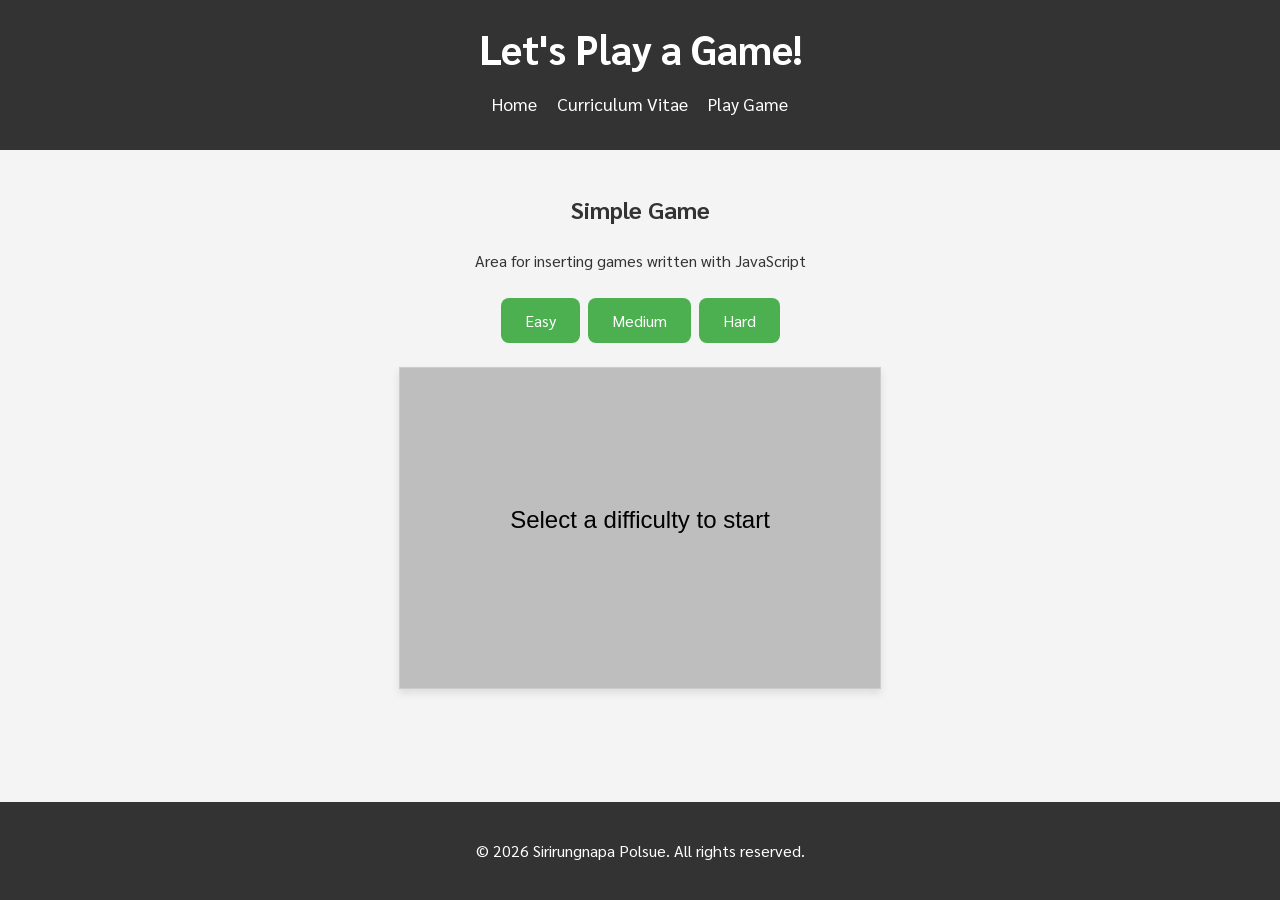
==== game.html @ 4aa534f1 "- เพิ่มโหมดง่าย กลาง ยาก ให้เกม แยกตามความเร็วของงู - เพิ่ม hover effect ให้ปุ่มต่างๆ" ====
<!DOCTYPE html>
<html lang="th">
<head>
    <meta charset="UTF-8">
    <meta name="viewport" content="width=device-width, initial-scale=1.0">
    <title>Game</title>
    <link rel="stylesheet" href="css/style.css">
</head>
<body>
    <header>
        <h1>Let's Play a Game!</h1>
        <nav>
            <ul>
                <li><a href="index.html">Home</a></li>
                <li><a href="personnal_info.html">Curriculum Vitae</a></li>
                <li><a href="game.html">Play Game</a></li>
            </ul>
        </nav>
    </header>

    <main>
        <section>
            <h2>Simple Game</h2>
            <p>Area for inserting games written with JavaScript</p>
            <div id="game-controls">
                <button id="easyBtn">Easy</button>
                <button id="mediumBtn">Medium</button>
                <button id="hardBtn">Hard</button>
            </div>
            <canvas id="gameCanvas" width="480" height="320"></canvas>
            <button id="restartBtn" style="display: none;">Restart Game</button>
        </section>
    </main>

    <footer>
        <p>&copy; 2026 Sirirungnapa Polsue. All rights reserved.</p>
    </footer>
    <script src="js/game.js"></script>
</body>
</html>
---- css/style.css ----
/* General/Shared Styles */
@import url('https://fonts.googleapis.com/css2?family=Sarabun:wght@400;700&display=swap');

:root {
    --primary-color: #333;
    --secondary-color: #f4f4f4;
    --accent-color: #4CAF50;
    --light-text: #fff;
    --dark-text: #333;
}

body {
    font-family: 'Sarabun', sans-serif;
    line-height: 1.6;
    margin: 0;
    padding: 0;
    background: var(--secondary-color);
    color: var(--dark-text);
    display: flex;
    flex-direction: column;
    min-height: 100vh;
}

.container {
    width: 90%;
    max-width: 1200px;
    margin: auto;
    overflow: hidden;
    padding: 0 20px;
}

header {
    background: var(--primary-color);
    color: var(--light-text);
    padding: 1rem 0;
    text-align: center;
}

header h1 {
    margin: 0;
    font-size: 2.5rem;
}

nav ul {
    padding: 0;
    list-style: none;
    display: flex;
    justify-content: center;
    gap: 20px;
    margin-top: 10px;
}

nav a {
    color: var(--light-text);
    text-decoration: none;
    font-size: 1.1rem;
    transition: color 0.3s ease;
}

nav a:hover {
    color: var(--accent-color);
}

main {
    flex: 1; /* Make main content take up available space */
    padding: 20px 0;
    text-align: center;
}

footer {
    text-align: center;
    padding: 20px;
    background: var(--primary-color);
    color: var(--light-text);
    margin-top: auto; /* Push footer to the bottom */
}

/* Game Page Specific Styles */
#gameCanvas {
    background: #fff;
    border: 1px solid #ccc;
    box-shadow: 0 4px 8px rgba(0,0,0,0.1);
    max-width: 100%; /* Make canvas responsive */
    height: auto;
}

#game-controls, #restartBtn {
    margin: 20px 0;
}

button {
    background-color: var(--accent-color);
    color: white;
    border: none;
    padding: 12px 24px;
    text-align: center;
    text-decoration: none;
    display: inline-block;
    font-size: 16px;
    margin: 4px 2px;
    cursor: pointer;
    border-radius: 8px;
    transition: background-color 0.3s ease, transform 0.2s ease;
    font-family: 'Sarabun', sans-serif;
}

button:hover {
    background-color: #45a049;
    transform: translateY(-2px);
}

#restartBtn {
    background-color: #f44336; /* Red for restart */
}

#restartBtn:hover {
    background-color: #da190b;
}

/* Responsive Design */
@media (max-width: 768px) {
    header h1 {
        font-size: 2rem;
    }

    nav ul {
        flex-direction: column;
        gap: 10px;
    }
}

/* Game Page Specific Styles */
#gameCanvas {
    display: block;
    margin: 20px auto;
    background: #bebebe;
}
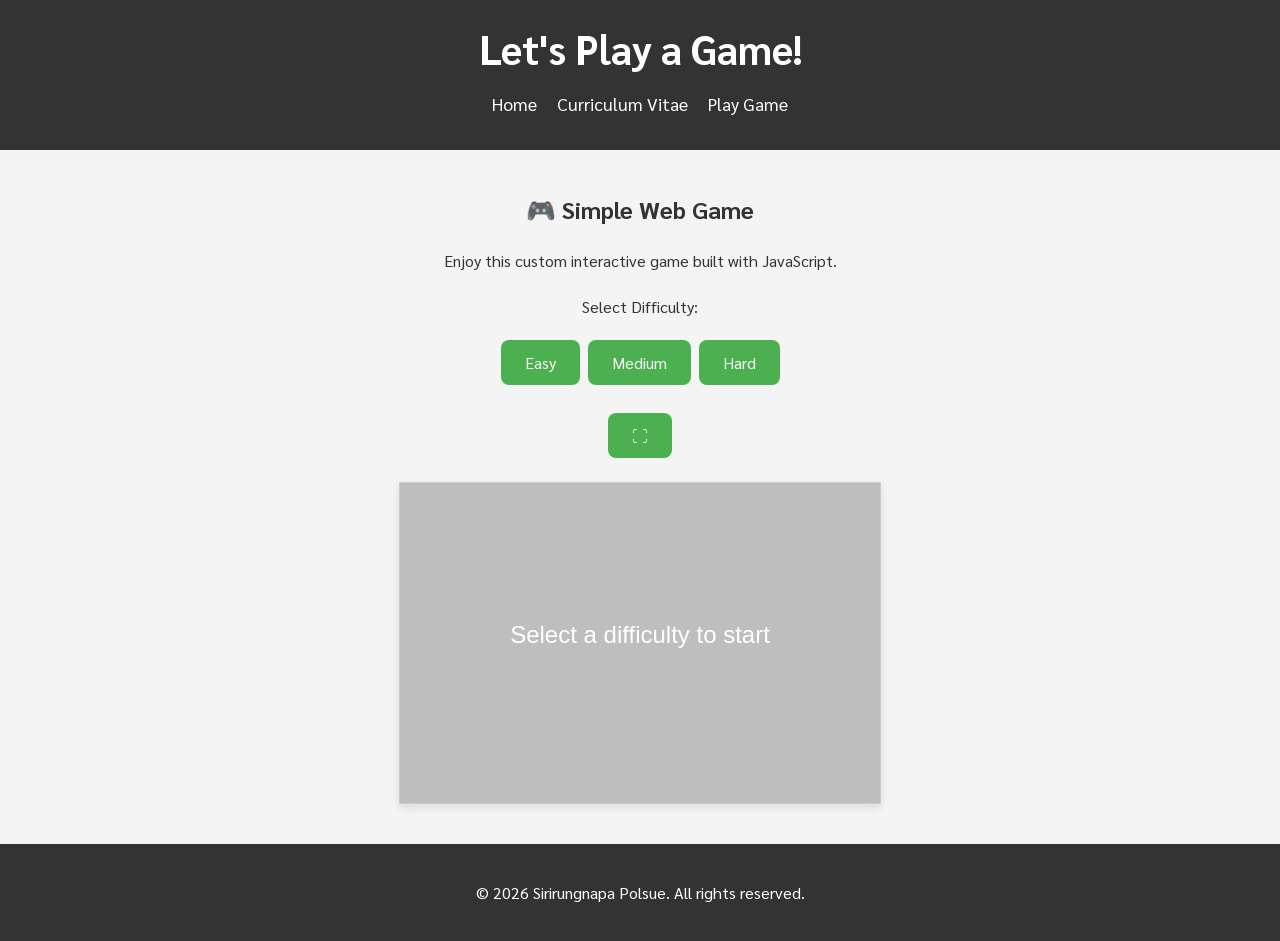
==== commit 9b3abc57: "- ออกแบบหน้าต่าว pop up สำหรับการเล่นเกม ให้สามารถขยาย canvas ได้ - ปรับ UI เมื่อเกมจบเพื่อให้สังเกต" ====
--- a/game.html
+++ b/game.html
@@ -18,17 +18,43 @@
         </nav>
     </header>
 
-    <main>
-        <section>
-            <h2>Simple Game</h2>
-            <p>Area for inserting games written with JavaScript</p>
-            <div id="game-controls">
-                <button id="easyBtn">Easy</button>
-                <button id="mediumBtn">Medium</button>
-                <button id="hardBtn">Hard</button>
+    <main class="game-page-main">
+        <section class="game-container">
+            <div class="game-header">
+                <h2>🎮 Simple Web Game</h2>
+                <p>Enjoy this custom interactive game built with JavaScript.</p>
             </div>
-            <canvas id="gameCanvas" width="480" height="320"></canvas>
-            <button id="restartBtn" style="display: none;">Restart Game</button>
+            
+            <div class="game-dashboard">
+                <div id="game-controls" class="difficulty-controls">
+                    <p class="control-label">Select Difficulty:</p>
+                    <div class="button-group">
+                        <button id="easyBtn" class="game-btn easy">Easy</button>
+                        <button id="mediumBtn" class="game-btn medium active">Medium</button>
+                        <button id="hardBtn" class="game-btn hard">Hard</button>
+                    </div>
+                </div>
+            </div>
+
+            <div class="canvas-wrapper" id="canvasWrapper">
+                <button id="fullscreenBtn" class="fullscreen-btn" title="Fullscreen/Close">⛶</button>
+                <canvas id="gameCanvas" width="480" height="320"></canvas>
+                
+                <!-- Game Over Overlay -->
+                <div id="gameOverOverlay" class="game-over-overlay" style="display: none;">
+                    <h3>GAME OVER</h3>
+                    <p>Score: <span id="finalScore">0</span></p>
+                    <button id="overlayRestartBtn" class="game-btn restart">
+                        <span class="icon">🔄</span> Play Again
+                    </button>
+                </div>
+            </div>
+            
+            <div class="action-controls">
+                <button id="restartBtn" class="game-btn restart" style="display: none;">
+                    <span class="icon">🔄</span> Restart Game
+                </button>
+            </div>
         </section>
     </main>
 
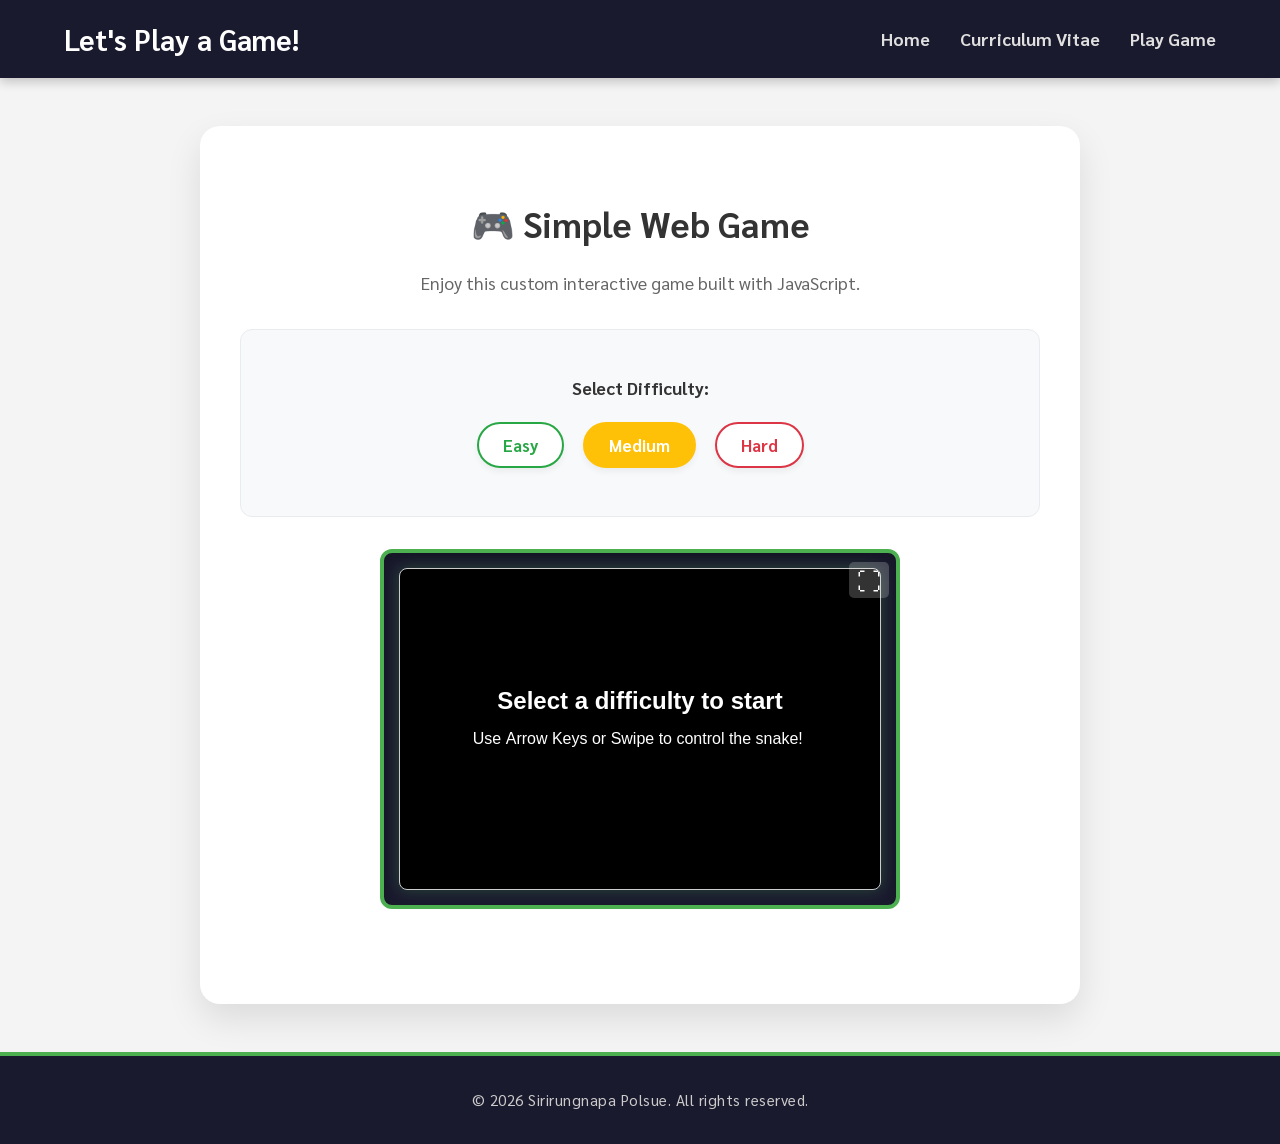
==== commit 89f6dcb8: "ปรับ canvas ของเกมในอุปกรณ์มือถือให้เป็ฯแนวตั้งเมื่อกดเต็มจอ" ====
--- a/game.html
+++ b/game.html
@@ -49,7 +49,7 @@
                     </button>
                 </div>
             </div>
-            
+
             <div class="action-controls">
                 <button id="restartBtn" class="game-btn restart" style="display: none;">
                     <span class="icon">🔄</span> Restart Game
--- a/css/style.css
+++ b/css/style.css
@@ -1,137 +1,765 @@
-/* General/Shared Styles */
-@import url('https://fonts.googleapis.com/css2?family=Sarabun:wght@400;700&display=swap');
-
-:root {
-    --primary-color: #333;
-    --secondary-color: #f4f4f4;
-    --accent-color: #4CAF50;
-    --light-text: #fff;
-    --dark-text: #333;
-}
-
-body {
-    font-family: 'Sarabun', sans-serif;
-    line-height: 1.6;
-    margin: 0;
-    padding: 0;
-    background: var(--secondary-color);
-    color: var(--dark-text);
-    display: flex;
-    flex-direction: column;
-    min-height: 100vh;
-}
-
-.container {
-    width: 90%;
-    max-width: 1200px;
-    margin: auto;
-    overflow: hidden;
-    padding: 0 20px;
-}
-
-header {
-    background: var(--primary-color);
-    color: var(--light-text);
-    padding: 1rem 0;
-    text-align: center;
-}
-
-header h1 {
-    margin: 0;
-    font-size: 2.5rem;
-}
-
-nav ul {
-    padding: 0;
-    list-style: none;
-    display: flex;
-    justify-content: center;
-    gap: 20px;
-    margin-top: 10px;
-}
-
-nav a {
-    color: var(--light-text);
-    text-decoration: none;
-    font-size: 1.1rem;
-    transition: color 0.3s ease;
-}
-
-nav a:hover {
-    color: var(--accent-color);
-}
-
-main {
-    flex: 1; /* Make main content take up available space */
-    padding: 20px 0;
-    text-align: center;
-}
-
-footer {
-    text-align: center;
-    padding: 20px;
-    background: var(--primary-color);
-    color: var(--light-text);
-    margin-top: auto; /* Push footer to the bottom */
-}
-
-/* Game Page Specific Styles */
-#gameCanvas {
-    background: #fff;
-    border: 1px solid #ccc;
-    box-shadow: 0 4px 8px rgba(0,0,0,0.1);
-    max-width: 100%; /* Make canvas responsive */
-    height: auto;
-}
-
-#game-controls, #restartBtn {
-    margin: 20px 0;
-}
-
-button {
-    background-color: var(--accent-color);
-    color: white;
-    border: none;
-    padding: 12px 24px;
-    text-align: center;
-    text-decoration: none;
-    display: inline-block;
-    font-size: 16px;
-    margin: 4px 2px;
-    cursor: pointer;
-    border-radius: 8px;
-    transition: background-color 0.3s ease, transform 0.2s ease;
-    font-family: 'Sarabun', sans-serif;
-}
-
-button:hover {
-    background-color: #45a049;
-    transform: translateY(-2px);
-}
-
-#restartBtn {
-    background-color: #f44336; /* Red for restart */
-}
-
-#restartBtn:hover {
-    background-color: #da190b;
-}
-
-/* Responsive Design */
-@media (max-width: 768px) {
-    header h1 {
-        font-size: 2rem;
-    }
-
-    nav ul {
-        flex-direction: column;
-        gap: 10px;
-    }
-}
-
-/* Game Page Specific Styles */
-#gameCanvas {
-    display: block;
-    margin: 20px auto;
-    background: #bebebe;
-}+/* General/Shared Styles */
+@import url('https://fonts.googleapis.com/css2?family=Sarabun:wght@400;700&display=swap');
+
+:root {
+    --primary-color: #333;
+    --secondary-color: #f4f4f4;
+    --accent-color: #4CAF50;
+    --light-text: #fff;
+    --dark-text: #333;
+}
+
+body {
+    font-family: 'Sarabun', sans-serif;
+    line-height: 1.6;
+    margin: 0;
+    padding: 0;
+    background: var(--secondary-color);
+    color: var(--dark-text);
+    display: flex;
+    flex-direction: column;
+    min-height: 100vh;
+}
+
+.container {
+    width: 90%;
+    max-width: 1200px;
+    margin: auto;
+    overflow: hidden;
+    padding: 0 20px;
+}
+
+header {
+    background: #1a1a2e; /* Dark cohesive background */
+    padding: 1rem 5%;
+    display: flex;
+    justify-content: space-between;
+    align-items: center;
+    position: sticky;
+    top: 0;
+    z-index: 1000; /* Keeps header on top */
+    box-shadow: 0 4px 10px rgba(0, 0, 0, 0.2);
+}
+
+header h1 {
+    margin: 0;
+    font-size: 1.8rem;
+    color: var(--light-text);
+    transition: transform 0.3s ease;
+}
+
+header h1:hover {
+    transform: scale(1.02);
+}
+
+nav ul {
+    padding: 0;
+    margin: 0;
+    list-style: none;
+    display: flex;
+    justify-content: center;
+    gap: 30px;
+}
+
+nav a {
+    color: #e0e0e0;
+    text-decoration: none;
+    font-size: 1.1rem;
+    font-weight: bold;
+    position: relative;
+    padding-bottom: 5px;
+    transition: color 0.3s ease;
+}
+
+nav a::after {
+    content: '';
+    position: absolute;
+    width: 0;
+    height: 3px;
+    bottom: 0;
+    left: 0;
+    background-color: var(--accent-color);
+    transition: width 0.3s ease;
+    border-radius: 5px;
+}
+
+nav a:hover {
+    color: #fff;
+}
+
+nav a:hover::after {
+    width: 100%;
+}
+
+main {
+    flex: 1; /* Make main content take up available space */
+    padding: 0;
+    text-align: center;
+}
+
+footer {
+    text-align: center;
+    padding: 2rem 20px;
+    background: #1a1a2e;
+    color: #ccc;
+    margin-top: auto; 
+    border-top: 4px solid var(--accent-color);
+    font-size: 0.95rem;
+    letter-spacing: 0.5px;
+}
+
+footer p {
+    margin: 0;
+}
+
+/* Game Page Specific Styles */
+#gameCanvas {
+    background: #fff;
+    border: 1px solid #ccc;
+    box-shadow: 0 4px 8px rgba(0,0,0,0.1);
+    max-width: 100%; /* Make canvas responsive */
+    height: auto;
+}
+
+#game-controls, #restartBtn {
+    margin: 20px 0;
+}
+
+button {
+    background-color: var(--accent-color);
+    color: white;
+    border: none;
+    padding: 12px 24px;
+    text-align: center;
+    text-decoration: none;
+    display: inline-block;
+    font-size: 16px;
+    margin: 4px 2px;
+    cursor: pointer;
+    border-radius: 8px;
+    transition: background-color 0.3s ease, transform 0.2s ease;
+    font-family: 'Sarabun', sans-serif;
+}
+
+button:hover {
+    background-color: #45a049;
+    transform: translateY(-2px);
+}
+
+#restartBtn {
+    background-color: #f44336; /* Red for restart */
+}
+
+#restartBtn:hover {
+    background-color: #da190b;
+}
+
+/* Responsive Design */
+@media (max-width: 768px) {
+    header {
+        flex-direction: column;
+        gap: 15px;
+        padding: 1.5rem 20px;
+    }
+
+    header h1 {
+        font-size: 1.6rem;
+    }
+
+    nav ul {
+        flex-direction: row;
+        flex-wrap: wrap;
+        gap: 15px;
+    }
+}
+
+/* Game Page Specific Styles */
+#gameCanvas {
+    display: block;
+    margin: 20px auto;
+    background: #bebebe;
+}
+
+/* CV / Resume Page Specific Styles */
+.cv-container {
+    max-width: 1000px;
+    margin: 2rem auto;
+    background: #fff;
+    border-radius: 12px;
+    box-shadow: 0 10px 30px rgba(0,0,0,0.1);
+    overflow: hidden;
+    display: flex;
+    flex-wrap: wrap;
+    animation: fadeIn 1s ease-in-out;
+}
+
+.cv-container * {
+    box-sizing: border-box;
+}
+
+@keyframes fadeIn {
+    from { opacity: 0; transform: translateY(20px); }
+    to { opacity: 1; transform: translateY(0); }
+}
+
+.cv-sidebar {
+    background: var(--primary-color);
+    color: var(--light-text);
+    width: 100%;
+    padding: 3rem 2rem;
+    text-align: center;
+}
+
+@media(min-width: 768px) {
+    .cv-sidebar {
+        width: 30%;
+        text-align: left;
+    }
+}
+
+.profile-img {
+    width: 150px;
+    height: 150px;
+    border-radius: 50%;
+    border: 4px solid var(--accent-color);
+    margin: 0 auto 1.5rem auto;
+    display: block;
+    object-fit: cover;
+    transition: transform 0.3s ease;
+}
+
+.profile-img:hover {
+    transform: scale(1.05);
+}
+
+.cv-sidebar h2 {
+    font-size: 1.8rem;
+    margin-bottom: 0.5rem;
+    color: var(--accent-color);
+}
+
+.contact-info {
+    list-style: none;
+    padding: 0;
+    margin-top: 2rem;
+}
+
+.contact-info li {
+    margin-bottom: 1rem;
+    display: flex;
+    align-items: center;
+    gap: 10px;
+}
+
+.cv-main {
+    width: 100%;
+    padding: 3rem 2rem;
+}
+
+@media(min-width: 768px) {
+    .cv-main {
+        width: 70%;
+    }
+}
+
+.section-title {
+    color: var(--primary-color);
+    border-bottom: 2px solid var(--accent-color);
+    padding-bottom: 0.5rem;
+    margin-bottom: 1.5rem;
+    font-size: 1.5rem;
+    text-transform: uppercase;
+}
+
+.card {
+    background: var(--secondary-color);
+    padding: 1.5rem;
+    border-radius: 8px;
+    margin-bottom: 1.5rem;
+    transition: transform 0.3s ease, box-shadow 0.3s ease;
+    text-align: left;
+    border-left: 4px solid transparent;
+}
+
+.card:hover {
+    transform: translateY(-5px);
+    box-shadow: 0 5px 15px rgba(0,0,0,0.1);
+    border-left: 4px solid var(--accent-color);
+}
+
+.card h3 {
+    margin-top: 0;
+    color: var(--primary-color);
+}
+
+.card .date {
+    color: var(--accent-color);
+    font-size: 0.9rem;
+    font-weight: bold;
+    margin-bottom: 0.5rem;
+}
+
+.skills-container {
+    display: grid;
+    grid-template-columns: 1fr;
+    gap: 1rem;
+}
+
+@media(min-width: 768px) {
+    .skills-container {
+        grid-template-columns: 1fr 1fr;
+    }
+}
+
+.skill {
+    margin-bottom: 1rem;
+    text-align: left;
+}
+
+.skill-name {
+    font-weight: bold;
+    display: block;
+    margin-bottom: 0.5rem;
+}
+
+.skill-bar {
+    background: #e0e0e0;
+    height: 10px;
+    border-radius: 5px;
+    overflow: hidden;
+    position: relative;
+}
+
+.skill-progress {
+    background: var(--accent-color);
+    height: 100%;
+    width: var(--width); /* เริ่มต้นแสดงผลเต็มสำหรับหน้าจอมือถือ */
+    border-radius: 5px;
+    transition: width 1.5s cubic-bezier(0.1, 0.5, 0.1, 1);
+}
+
+/* ตั้งค่าให้แสดง Hover Effect เฉพาะบนหน้าจอ Desktop (มากกว่า 768px ขึ้นไป) */
+@media(min-width: 768px) {
+    .skill-progress {
+        width: 0;
+    }
+
+    /* Trigger animation on hover over skills container */
+    .skills-container:hover .skill-progress[data-width] {
+        width: var(--width);
+    }
+}
+
+
+/* Home Page Specific Styles */
+.hero-section {
+    background: linear-gradient(135deg, var(--primary-color) 0%, #1a1a2e 100%);
+    color: var(--light-text);
+    padding: 6rem 20px;
+    position: relative;
+    overflow: hidden;
+}
+
+.hero-content {
+    max-width: 800px;
+    margin: 0 auto;
+    position: relative;
+    z-index: 1;
+    animation: slideUp 1s ease-out forwards;
+}
+
+@keyframes slideUp {
+    from { opacity: 0; transform: translateY(40px); }
+    to { opacity: 1; transform: translateY(0); }
+}
+
+.hero-title {
+    font-size: 3rem;
+    margin-bottom: 1rem;
+    color: var(--light-text);
+    text-shadow: 2px 2px 4px rgba(0,0,0,0.3);
+}
+
+.hero-subtitle {
+    font-size: 1.2rem;
+    margin-bottom: 2.5rem;
+    color: #e0e0e0;
+    line-height: 1.8;
+}
+
+.hero-buttons {
+    display: flex;
+    justify-content: center;
+    gap: 20px;
+    flex-wrap: wrap;
+}
+
+.btn {
+    text-decoration: none;
+    padding: 12px 28px;
+    font-size: 1.1rem;
+    font-weight: bold;
+    border-radius: 30px;
+    transition: all 0.3s ease;
+    display: inline-block;
+    box-shadow: 0 4px 6px rgba(0,0,0,0.2);
+}
+
+.btn-primary {
+    background-color: var(--accent-color);
+    color: #fff;
+    border: 2px solid var(--accent-color);
+}
+
+.btn-primary:hover {
+    background-color: transparent;
+    color: var(--accent-color);
+    transform: translateY(-3px);
+    box-shadow: 0 6px 12px rgba(0,0,0,0.3);
+}
+
+.btn-secondary {
+    background-color: transparent;
+    color: #fff;
+    border: 2px solid #fff;
+}
+
+.btn-secondary:hover {
+    background-color: #fff;
+    color: var(--primary-color);
+    transform: translateY(-3px);
+    box-shadow: 0 6px 12px rgba(0,0,0,0.3);
+}
+
+/* Highlights Section */
+.highlights-section {
+    padding: 5rem 20px;
+    background: var(--secondary-color);
+}
+
+.highlights-grid {
+    display: grid;
+    grid-template-columns: repeat(auto-fit, minmax(280px, 1fr));
+    gap: 30px;
+    max-width: 1100px;
+    margin: 0 auto;
+}
+
+.highlight-card {
+    background: #fff;
+    padding: 2.5rem 2rem;
+    border-radius: 15px;
+    box-shadow: 0 10px 20px rgba(0,0,0,0.05);
+    transition: transform 0.4s ease, box-shadow 0.4s ease;
+    text-align: center;
+    border-bottom: 4px solid transparent;
+}
+
+.highlight-card:hover {
+    transform: translateY(-10px);
+    box-shadow: 0 15px 30px rgba(0,0,0,0.1);
+    border-bottom: 4px solid var(--accent-color);
+}
+
+.card-icon {
+    font-size: 3.5rem;
+    margin-bottom: 1.5rem;
+    display: inline-block;
+    transition: transform 0.4s ease;
+}
+
+.highlight-card:hover .card-icon {
+    transform: scale(1.2) rotate(5deg);
+}
+
+.highlight-card h3 {
+    color: var(--primary-color);
+    font-size: 1.4rem;
+    margin-bottom: 1rem;
+}
+
+.highlight-card p {
+    color: #666;
+    line-height: 1.6;
+}
+
+@media (max-width: 768px) {
+    .hero-title { font-size: 2.2rem; }
+    .hero-subtitle { font-size: 1rem; }
+    .hero-section { padding: 4rem 20px; }
+}
+
+
+/* Game Page Specific Styles (Modern UI) */
+.game-page-main {
+    background: var(--secondary-color);
+    padding: 3rem 20px;
+    display: flex;
+    justify-content: center;
+    align-items: flex-start;
+}
+
+.game-container {
+    background: #ffffff;
+    border-radius: 20px;
+    box-shadow: 0 15px 35px rgba(0, 0, 0, 0.1);
+    max-width: 800px;
+    width: 100%;
+    padding: 2.5rem;
+    text-align: center;
+    animation: fadeIn 0.8s ease-out;
+}
+
+.game-header {
+    margin-bottom: 2rem;
+}
+
+.game-header h2 {
+    color: var(--primary-color);
+    font-size: 2.2rem;
+    margin-bottom: 0.5rem;
+}
+
+.game-header p {
+    color: #666;
+    font-size: 1.1rem;
+}
+
+.game-dashboard {
+    background: #f8f9fa;
+    border-radius: 12px;
+    padding: 1.5rem;
+    margin-bottom: 2rem;
+    border: 1px solid #e9ecef;
+}
+
+.control-label {
+    font-weight: bold;
+    color: var(--primary-color);
+    margin-bottom: 1rem;
+    font-size: 1.1rem;
+}
+
+.button-group {
+    display: flex;
+    justify-content: center;
+    gap: 15px;
+    flex-wrap: wrap;
+}
+
+.game-btn {
+    padding: 10px 24px;
+    font-size: 1.05rem;
+    font-weight: bold;
+    border-radius: 30px;
+    border: 2px solid transparent;
+    cursor: pointer;
+    transition: all 0.3s ease;
+    background: #fff;
+    color: var(--primary-color);
+    box-shadow: 0 4px 6px rgba(0,0,0,0.05);
+}
+
+.game-btn:hover {
+    transform: translateY(-2px);
+    box-shadow: 0 6px 12px rgba(0,0,0,0.1);
+}
+
+/* Difficulty specific styles */
+.game-btn.easy { border-color: #28a745; color: #28a745; }
+.game-btn.easy:hover, .game-btn.easy.active { background: #28a745; color: white; }
+
+.game-btn.medium { border-color: #ffc107; color: #ffc107; }
+.game-btn.medium:hover, .game-btn.medium.active { background: #ffc107; color: white; }
+
+.game-btn.hard { border-color: #dc3545; color: #dc3545; }
+.game-btn.hard:hover, .game-btn.hard.active { background: #dc3545; color: white; }
+
+.canvas-wrapper {
+    background: #1a1a2e; /* Dark background to make game pop */
+    padding: 15px;
+    border-radius: 12px;
+    box-shadow: inset 0 4px 10px rgba(0,0,0,0.2);
+    display: inline-block;
+    margin-bottom: 2rem;
+    border: 4px solid var(--accent-color);
+}
+
+#gameCanvas {
+    display: block;
+    background: #000; /* Assuming standard arcade game black bg */
+    border-radius: 8px;
+    margin: 0 auto;
+    box-shadow: 0 0 15px rgba(76, 175, 80, 0.3);
+}
+
+.action-controls {
+    margin-top: 1rem;
+}
+
+.game-btn.restart {
+    background: linear-gradient(135deg, #f44336 0%, #d32f2f 100%);
+    color: white;
+    border: none;
+    padding: 12px 30px;
+    font-size: 1.2rem;
+    letter-spacing: 1px;
+    display: inline-flex;
+    align-items: center;
+    gap: 10px;
+}
+
+.game-btn.restart:hover {
+    background: linear-gradient(135deg, #d32f2f 0%, #b71c1c 100%);
+    box-shadow: 0 8px 15px rgba(244, 67, 54, 0.4);
+}
+
+.game-btn.restart .icon {
+    font-size: 1.2rem;
+    transition: transform 0.5s ease;
+}
+
+.game-btn.restart:hover .icon {
+    transform: rotate(180deg);
+}
+
+@media (max-width: 600px) {
+    .game-container {
+        padding: 1.5rem;
+    }
+    
+    #gameCanvas {
+        width: 100%;
+        height: auto;
+    }
+}
+
+
+/* Fullscreen Game UI */
+.canvas-wrapper {
+    position: relative;
+    transition: all 0.3s ease;
+}
+
+.fullscreen-btn {
+    position: absolute;
+    top: 5px;
+    right: 5px;
+    background: rgba(255, 255, 255, 0.2);
+    border: none;
+    color: white;
+    font-size: 1.5rem;
+    padding: 2px 8px;
+    border-radius: 5px;
+    cursor: pointer;
+    z-index: 10;
+    transition: background 0.3s;
+}
+
+.fullscreen-btn:hover {
+    background: rgba(255, 255, 255, 0.5);
+}
+
+body.game-fullscreen-active {
+    overflow: hidden; /* Prevent background scrolling */
+}
+
+/* The overlay background */
+.canvas-wrapper.fullscreen-mode {
+    position: fixed;
+    top: 0;
+    left: 0;
+    width: 100vw;
+    height: 100vh;
+    background: rgba(0, 0, 0, 0.85); /* Dark opaque background */
+    z-index: 10000;
+    display: flex;
+    justify-content: center;
+    align-items: center;
+    border-radius: 0;
+    border: none;
+    padding: 0;
+    margin: 0;
+}
+
+.canvas-wrapper.fullscreen-mode #gameCanvas {
+    width: min(92vw, 900px);
+    height: auto;
+    max-height: 84vh;
+    box-shadow: 0 0 30px rgba(76, 175, 80, 0.8); /* Glowing effect */
+}
+
+.canvas-wrapper.fullscreen-mode .fullscreen-btn {
+    top: 20px;
+    right: 30px;
+    font-size: 2rem;
+    background: rgba(255, 255, 255, 0.1);
+}
+
+@media (max-width: 768px) {
+    .canvas-wrapper.fullscreen-mode #gameCanvas {
+        width: min(88vw, 420px);
+        max-height: 78vh;
+    }
+}
+
+
+/* Game Over Overlay */
+.game-over-overlay {
+    position: absolute;
+    top: 0;
+    left: 0;
+    width: 100%;
+    height: 100%;
+    background: rgba(0, 0, 0, 0.85);
+    display: flex;
+    flex-direction: column;
+    justify-content: center;
+    align-items: center;
+    border-radius: 8px;
+    z-index: 20;
+    color: white;
+    text-align: center;
+    animation: fadeIn 0.5s ease-out;
+}
+
+.game-over-overlay h3 {
+    font-size: 3rem;
+    color: #ff4757;
+    margin-bottom: 10px;
+    text-shadow: 0 0 15px rgba(255, 71, 87, 0.6);
+    text-transform: uppercase;
+}
+
+.game-over-overlay p {
+    font-size: 1.5rem;
+    margin-bottom: 25px;
+}
+
+.game-over-overlay span {
+    color: #4CAF50;
+    font-weight: bold;
+    font-size: 2rem;
+}
+
+
+.contact-details {
+    display: flex;
+    flex-direction: column;
+    text-align: left;
+    line-height: 1.3;
+}
+.contact-label {
+    font-size: 0.8rem;
+    color: var(--accent-color);
+    font-weight: bold;
+}
+.contact-details a {
+    color: var(--light-text);
+    text-decoration: none;
+    transition: color 0.3s;
+}
+.contact-details a:hover {
+    color: var(--accent-color);
+}
+
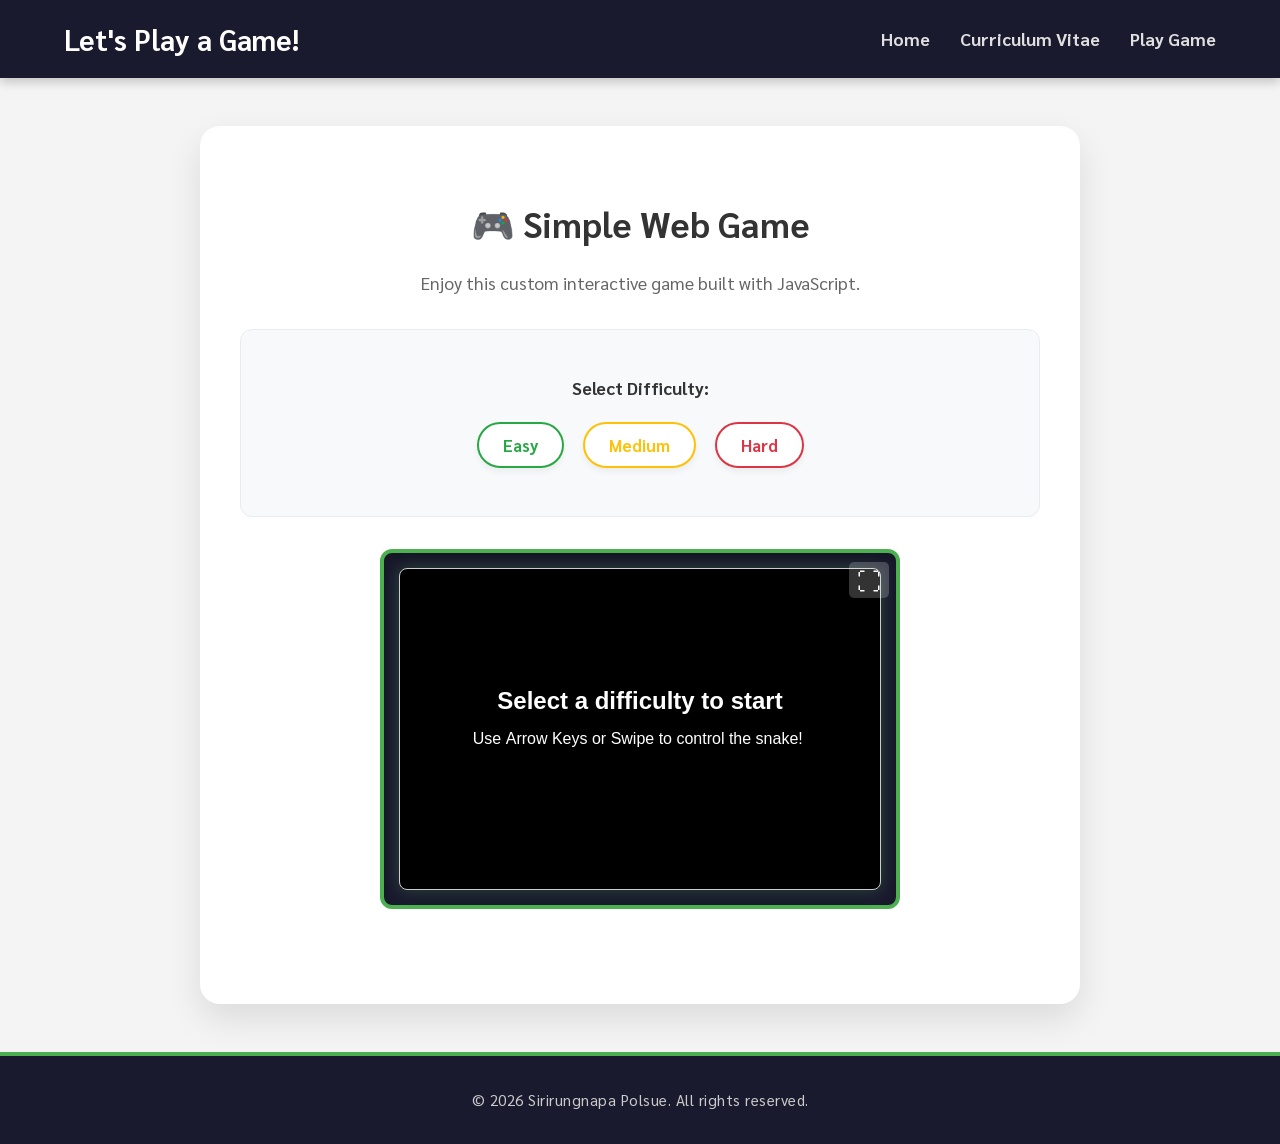
==== commit 9b9185ed: "แก้ไขปัญหา FCP - เพิ่ม preconnect ให้ Google Fonts ใน HTML - Preload fonts ก่อนเพื่อให้ render เร็ว " ====
--- a/game.html
+++ b/game.html
@@ -4,6 +4,11 @@
     <meta charset="UTF-8">
     <meta name="viewport" content="width=device-width, initial-scale=1.0">
     <title>Game</title>
+    
+    <!-- Preconnect to Google Fonts for faster loading -->
+    <link rel="preconnect" href="https://fonts.googleapis.com">
+    <link rel="preconnect" href="https://fonts.gstatic.com" crossorigin>
+    
     <link rel="stylesheet" href="css/style.css">
 </head>
 <body>
@@ -30,7 +35,7 @@
                     <p class="control-label">Select Difficulty:</p>
                     <div class="button-group">
                         <button id="easyBtn" class="game-btn easy">Easy</button>
-                        <button id="mediumBtn" class="game-btn medium active">Medium</button>
+                        <button id="mediumBtn" class="game-btn medium">Medium</button>
                         <button id="hardBtn" class="game-btn hard">Hard</button>
                     </div>
                 </div>
--- a/css/style.css
+++ b/css/style.css
@@ -1,5 +1,5 @@
 /* General/Shared Styles */
-@import url('https://fonts.googleapis.com/css2?family=Sarabun:wght@400;700&display=swap');
+@import url('https://fonts.googleapis.com/css2?family=Sarabun:wght@400;700&display=swap&subset=thai');
 
 :root {
     --primary-color: #333;
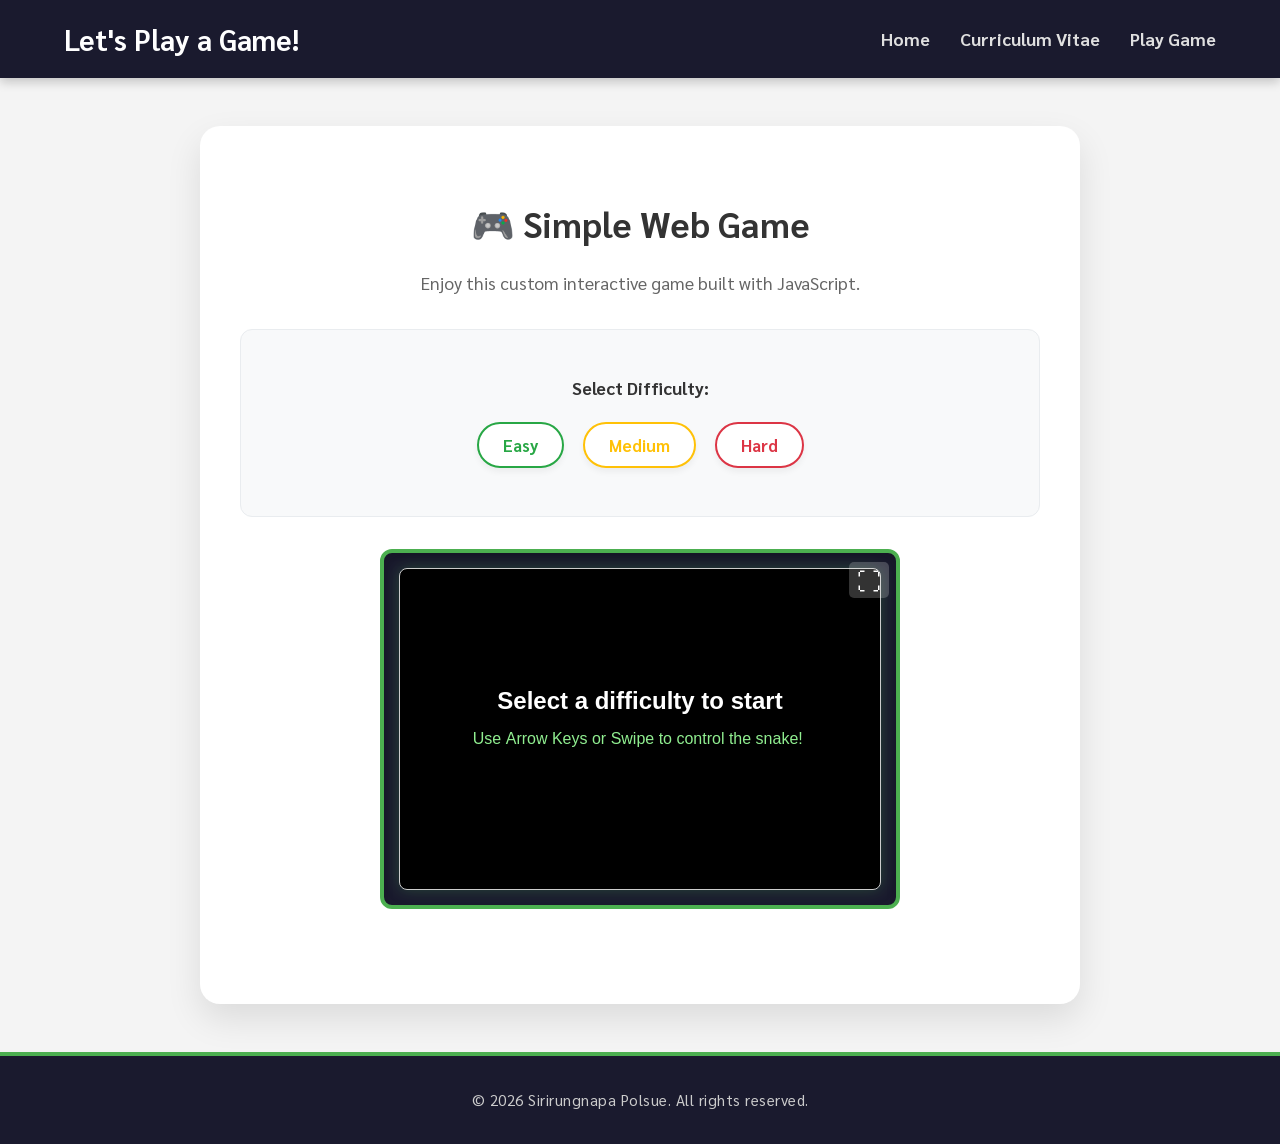
==== commit 7f664a97: "ปรับปรุง progressive enhancement ของเกมและ best practices ของหน้าเว็บ โดยไม่เปลี่ยน UI" ====
--- a/game.html
+++ b/game.html
@@ -41,12 +41,16 @@
                 </div>
             </div>
 
+            <noscript>
+                <p class="noscript-note">This game requires JavaScript. Please enable JavaScript to play.</p>
+            </noscript>
+
             <div class="canvas-wrapper" id="canvasWrapper">
                 <button id="fullscreenBtn" class="fullscreen-btn" title="Fullscreen/Close">⛶</button>
                 <canvas id="gameCanvas" width="480" height="320"></canvas>
                 
                 <!-- Game Over Overlay -->
-                <div id="gameOverOverlay" class="game-over-overlay" style="display: none;">
+                <div id="gameOverOverlay" class="game-over-overlay is-hidden">
                     <h3>GAME OVER</h3>
                     <p>Score: <span id="finalScore">0</span></p>
                     <button id="overlayRestartBtn" class="game-btn restart">
@@ -56,7 +60,7 @@
             </div>
 
             <div class="action-controls">
-                <button id="restartBtn" class="game-btn restart" style="display: none;">
+                <button id="restartBtn" class="game-btn restart is-hidden">
                     <span class="icon">🔄</span> Restart Game
                 </button>
             </div>
--- a/css/style.css
+++ b/css/style.css
@@ -1,5 +1,5 @@
 /* General/Shared Styles */
-@import url('https://fonts.googleapis.com/css2?family=Sarabun:wght@400;700&display=swap&subset=thai');
+@import url('https://fonts.googleapis.com/css2?family=Sarabun:wght@400;700&display=fallback');
 
 :root {
     --primary-color: #333;
@@ -110,6 +110,20 @@
 
 footer p {
     margin: 0;
+}
+
+.is-hidden {
+    display: none !important;
+}
+
+.noscript-note {
+    background: #fff3cd;
+    color: #856404;
+    border: 1px solid #ffeeba;
+    border-radius: 10px;
+    padding: 12px 16px;
+    margin: 0 0 1.5rem;
+    text-align: center;
 }
 
 /* Game Page Specific Styles */
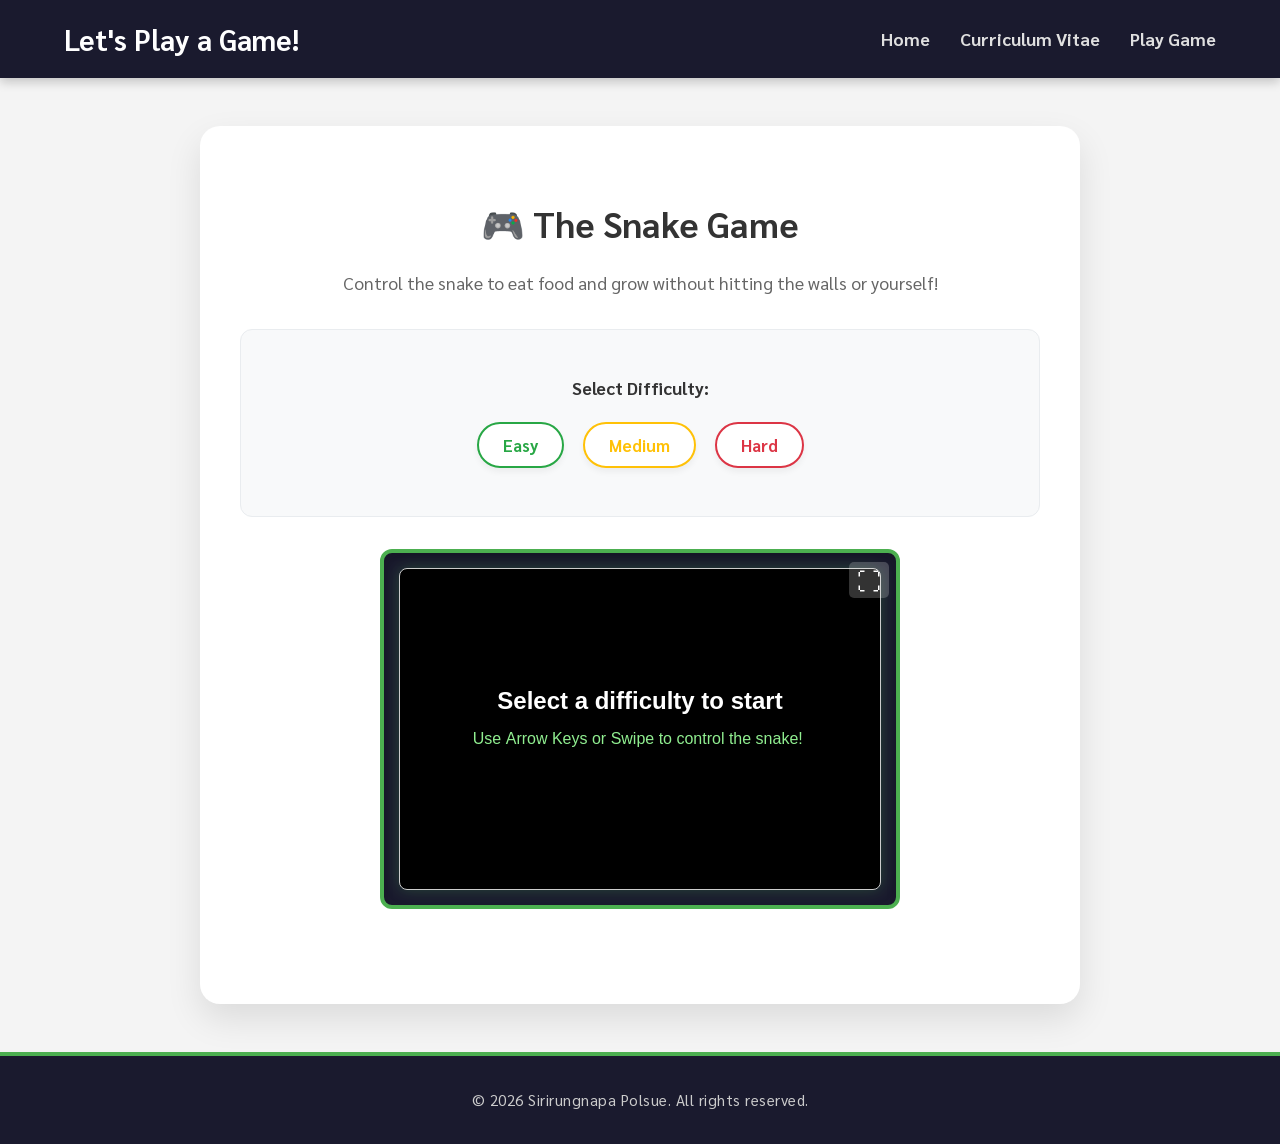
==== commit 427e9389: "เพิ่มการหยุดเกมระหว่างการเล่น" ====
--- a/game.html
+++ b/game.html
@@ -5,7 +5,7 @@
     <meta name="viewport" content="width=device-width, initial-scale=1.0">
     <title>Game</title>
     
-    <!-- Preconnect to Google Fonts for faster loading -->
+    <!-- Preconnect to Google Fonts for faster loading | เตรียมการเชื่อมต่อ Google Fonts เพื่อลดเวลาโหลด -->
     <link rel="preconnect" href="https://fonts.googleapis.com">
     <link rel="preconnect" href="https://fonts.gstatic.com" crossorigin>
     
@@ -26,8 +26,8 @@
     <main class="game-page-main">
         <section class="game-container">
             <div class="game-header">
-                <h2>🎮 Simple Web Game</h2>
-                <p>Enjoy this custom interactive game built with JavaScript.</p>
+                <h2>🎮 The Snake Game</h2>
+                <p>Control the snake to eat food and grow without hitting the walls or yourself!</p>
             </div>
             
             <div class="game-dashboard">
@@ -49,20 +49,26 @@
                 <button id="fullscreenBtn" class="fullscreen-btn" title="Fullscreen/Close">⛶</button>
                 <canvas id="gameCanvas" width="480" height="320"></canvas>
                 
-                <!-- Game Over Overlay -->
+                <!-- Game Over Overlay | ชั้นแสดงผลเมื่อเกมจบ -->
                 <div id="gameOverOverlay" class="game-over-overlay is-hidden">
                     <h3>GAME OVER</h3>
                     <p>Score: <span id="finalScore">0</span></p>
-                    <button id="overlayRestartBtn" class="game-btn restart">
-                        <span class="icon">🔄</span> Play Again
-                    </button>
+                    <button id="overlayRestartBtn" class="game-btn restart">Play Again</button>
+                </div>
+
+                <!-- Pause Overlay | ชั้นแสดงผลเมื่อพักเกม -->
+                <div id="pauseOverlay" class="pause-overlay is-hidden">
+                    <h3>PAUSED</h3>
+                    <p>The game is currently paused.</p>
+                    <div class="pause-actions">
+                        <button id="continueBtn" class="game-btn continue">Continue</button>
+                        <button id="endGameBtn" class="game-btn end">End Game</button>
+                    </div>
                 </div>
             </div>
 
             <div class="action-controls">
-                <button id="restartBtn" class="game-btn restart is-hidden">
-                    <span class="icon">🔄</span> Restart Game
-                </button>
+                <button id="restartBtn" class="game-btn restart is-hidden">Restart Game</button>
             </div>
         </section>
     </main>
--- a/css/style.css
+++ b/css/style.css
@@ -1,4 +1,4 @@
-/* General/Shared Styles */
+/* สไตล์ทั่วไปที่ใช้ร่วมกัน */
 @import url('https://fonts.googleapis.com/css2?family=Sarabun:wght@400;700&display=fallback');
 
 :root {
@@ -30,14 +30,14 @@
 }
 
 header {
-    background: #1a1a2e; /* Dark cohesive background */
+    background: #1a1a2e; /* พื้นหลังโทนเข้มให้ภาพรวมกลมกลืน */
     padding: 1rem 5%;
     display: flex;
     justify-content: space-between;
     align-items: center;
     position: sticky;
     top: 0;
-    z-index: 1000; /* Keeps header on top */
+    z-index: 1000; /* ให้ส่วนหัวแสดงอยู่ชั้นบนสุด */
     box-shadow: 0 4px 10px rgba(0, 0, 0, 0.2);
 }
 
@@ -92,7 +92,7 @@
 }
 
 main {
-    flex: 1; /* Make main content take up available space */
+    flex: 1; /* ให้เนื้อหาหลักกินพื้นที่ว่างที่เหลือ */
     padding: 0;
     text-align: center;
 }
@@ -126,12 +126,12 @@
     text-align: center;
 }
 
-/* Game Page Specific Styles */
+/* สไตล์เฉพาะหน้าเกม */
 #gameCanvas {
     background: #fff;
     border: 1px solid #ccc;
     box-shadow: 0 4px 8px rgba(0,0,0,0.1);
-    max-width: 100%; /* Make canvas responsive */
+    max-width: 100%; /* ให้ canvas ปรับตามขนาดหน้าจอ */
     height: auto;
 }
 
@@ -161,14 +161,14 @@
 }
 
 #restartBtn {
-    background-color: #f44336; /* Red for restart */
+    background-color: #f44336; /* ใช้สีแดงสำหรับปุ่มรีสตาร์ต */
 }
 
 #restartBtn:hover {
     background-color: #da190b;
 }
 
-/* Responsive Design */
+/* การออกแบบแบบตอบสนอง (Responsive) */
 @media (max-width: 768px) {
     header {
         flex-direction: column;
@@ -187,14 +187,14 @@
     }
 }
 
-/* Game Page Specific Styles */
+/* สไตล์เฉพาะหน้าเกม */
 #gameCanvas {
     display: block;
     margin: 20px auto;
     background: #bebebe;
 }
 
-/* CV / Resume Page Specific Styles */
+/* สไตล์เฉพาะหน้า CV / Resume */
 .cv-container {
     max-width: 1000px;
     margin: 2rem auto;
@@ -352,20 +352,20 @@
     transition: width 1.5s cubic-bezier(0.1, 0.5, 0.1, 1);
 }
 
-/* ตั้งค่าให้แสดง Hover Effect เฉพาะบนหน้าจอ Desktop (มากกว่า 768px ขึ้นไป) */
+/* ตั้งค่าเอฟเฟกต์ hover ให้ทำงานเฉพาะหน้าจอเดสก์ท็อป (ตั้งแต่ 768px ขึ้นไป) */
 @media(min-width: 768px) {
     .skill-progress {
         width: 0;
     }
 
-    /* Trigger animation on hover over skills container */
+    /* เริ่มแอนิเมชันเมื่อชี้เมาส์เหนือกล่องทักษะ */
     .skills-container:hover .skill-progress[data-width] {
         width: var(--width);
     }
 }
 
 
-/* Home Page Specific Styles */
+/* สไตล์เฉพาะหน้าแรก */
 .hero-section {
     background: linear-gradient(135deg, var(--primary-color) 0%, #1a1a2e 100%);
     color: var(--light-text);
@@ -445,7 +445,7 @@
     box-shadow: 0 6px 12px rgba(0,0,0,0.3);
 }
 
-/* Highlights Section */
+/* ส่วนไฮไลต์ */
 .highlights-section {
     padding: 5rem 20px;
     background: var(--secondary-color);
@@ -504,7 +504,7 @@
 }
 
 
-/* Game Page Specific Styles (Modern UI) */
+/* สไตล์เฉพาะหน้าเกม (Modern UI) */
 .game-page-main {
     background: var(--secondary-color);
     padding: 3rem 20px;
@@ -579,7 +579,7 @@
     box-shadow: 0 6px 12px rgba(0,0,0,0.1);
 }
 
-/* Difficulty specific styles */
+/* สไตล์เฉพาะระดับความยาก */
 .game-btn.easy { border-color: #28a745; color: #28a745; }
 .game-btn.easy:hover, .game-btn.easy.active { background: #28a745; color: white; }
 
@@ -590,7 +590,7 @@
 .game-btn.hard:hover, .game-btn.hard.active { background: #dc3545; color: white; }
 
 .canvas-wrapper {
-    background: #1a1a2e; /* Dark background to make game pop */
+    background: #1a1a2e; /* พื้นหลังเข้มเพื่อให้ตัวเกมเด่นขึ้น */
     padding: 15px;
     border-radius: 12px;
     box-shadow: inset 0 4px 10px rgba(0,0,0,0.2);
@@ -601,7 +601,7 @@
 
 #gameCanvas {
     display: block;
-    background: #000; /* Assuming standard arcade game black bg */
+    background: #000; /* พื้นหลังดำตามสไตล์เกมอาร์เคด */
     border-radius: 8px;
     margin: 0 auto;
     box-shadow: 0 0 15px rgba(76, 175, 80, 0.3);
@@ -649,7 +649,7 @@
 }
 
 
-/* Fullscreen Game UI */
+/* ส่วนติดต่อผู้ใช้โหมดเต็มจอของเกม */
 .canvas-wrapper {
     position: relative;
     transition: all 0.3s ease;
@@ -675,17 +675,17 @@
 }
 
 body.game-fullscreen-active {
-    overflow: hidden; /* Prevent background scrolling */
-}
-
-/* The overlay background */
+    overflow: hidden; /* ป้องกันการเลื่อนพื้นหลัง */
+}
+
+/* พื้นหลังของเลเยอร์ทับ */
 .canvas-wrapper.fullscreen-mode {
     position: fixed;
     top: 0;
     left: 0;
     width: 100vw;
     height: 100vh;
-    background: rgba(0, 0, 0, 0.85); /* Dark opaque background */
+    background: rgba(0, 0, 0, 0.85); /* พื้นหลังทึบโทนเข้ม */
     z-index: 10000;
     display: flex;
     justify-content: center;
@@ -700,7 +700,7 @@
     width: min(92vw, 900px);
     height: auto;
     max-height: 84vh;
-    box-shadow: 0 0 30px rgba(76, 175, 80, 0.8); /* Glowing effect */
+    box-shadow: 0 0 30px rgba(76, 175, 80, 0.8); /* เอฟเฟกต์เรืองแสง */
 }
 
 .canvas-wrapper.fullscreen-mode .fullscreen-btn {
@@ -718,7 +718,7 @@
 }
 
 
-/* Game Over Overlay */
+/* เลเยอร์แสดงผลเมื่อเกมจบ */
 .game-over-overlay {
     position: absolute;
     top: 0;
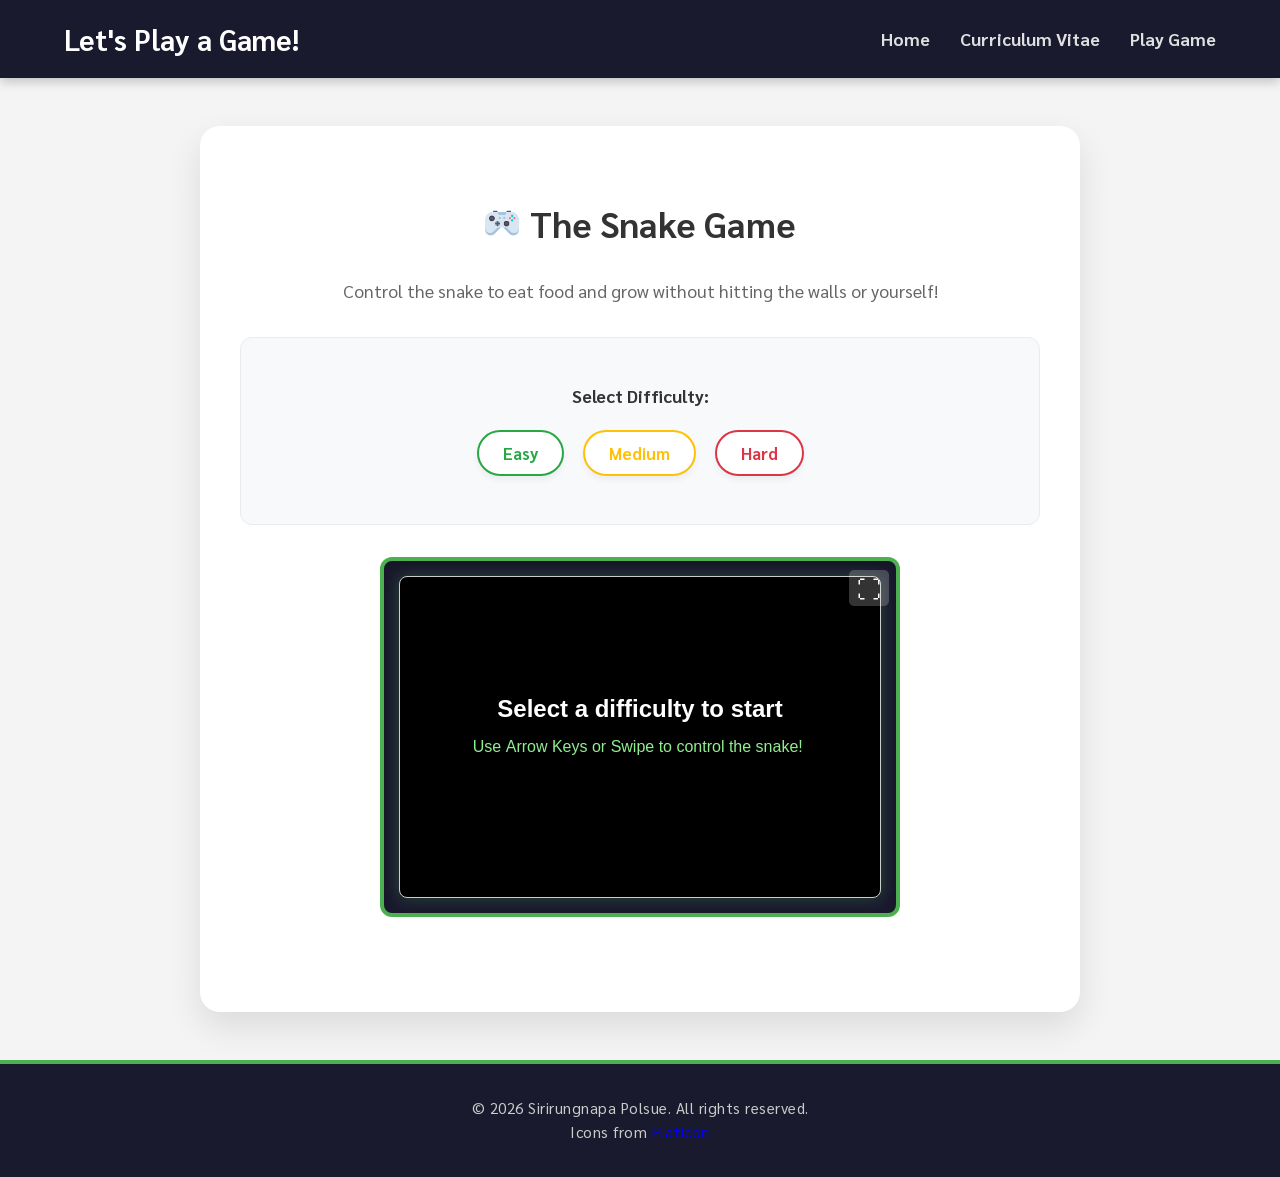
==== commit b6be3620: "แก้ไข emoji เป็นรูป icon" ====
--- a/game.html
+++ b/game.html
@@ -26,7 +26,7 @@
     <main class="game-page-main">
         <section class="game-container">
             <div class="game-header">
-                <h2>🎮 The Snake Game</h2>
+                <h2><img src="asset/game-controller.png" alt="Game" data-source="https://www.flaticon.com/free-icon/game-controller_2331852?term=game&page=1&position=8&origin=search&related_id=2331852" class="game-title-icon" width="36" height="36"> The Snake Game</h2>
                 <p>Control the snake to eat food and grow without hitting the walls or yourself!</p>
             </div>
             
@@ -75,6 +75,7 @@
 
     <footer>
         <p>&copy; 2026 Sirirungnapa Polsue. All rights reserved.</p>
+        <p>Icons from <a href="https://www.flaticon.com/" target="_blank" rel="noopener noreferrer">Flaticon</a></p>
     </footer>
     <script src="js/game.js"></script>
 </body>
--- a/css/style.css
+++ b/css/style.css
@@ -1,4 +1,4 @@
-/* สไตล์ทั่วไปที่ใช้ร่วมกัน */
+/* General/Shared Styles | สไตล์หลักที่ใช้ร่วมกันทั้งเว็บ */
 @import url('https://fonts.googleapis.com/css2?family=Sarabun:wght@400;700&display=fallback');
 
 :root {
@@ -30,14 +30,14 @@
 }
 
 header {
-    background: #1a1a2e; /* พื้นหลังโทนเข้มให้ภาพรวมกลมกลืน */
+    background: #1a1a2e; /* Dark cohesive background | พื้นหลังเข้มให้ภาพรวมดูสอดคล้อง */
     padding: 1rem 5%;
     display: flex;
     justify-content: space-between;
     align-items: center;
     position: sticky;
     top: 0;
-    z-index: 1000; /* ให้ส่วนหัวแสดงอยู่ชั้นบนสุด */
+    z-index: 1000; /* Keeps header on top | ทำให้แถบหัวเว็บอยู่เหนือองค์ประกอบอื่น */
     box-shadow: 0 4px 10px rgba(0, 0, 0, 0.2);
 }
 
@@ -92,7 +92,7 @@
 }
 
 main {
-    flex: 1; /* ให้เนื้อหาหลักกินพื้นที่ว่างที่เหลือ */
+    flex: 1; /* Make main content take up available space | ให้เนื้อหาหลักยืดเต็มพื้นที่ที่เหลือ */
     padding: 0;
     text-align: center;
 }
@@ -126,12 +126,12 @@
     text-align: center;
 }
 
-/* สไตล์เฉพาะหน้าเกม */
+/* Game Page Specific Styles | สไตล์เฉพาะหน้าเกม */
 #gameCanvas {
     background: #fff;
     border: 1px solid #ccc;
     box-shadow: 0 4px 8px rgba(0,0,0,0.1);
-    max-width: 100%; /* ให้ canvas ปรับตามขนาดหน้าจอ */
+    max-width: 100%; /* Make canvas responsive | ให้แคนวาสยืดหยุ่นตามหน้าจอ */
     height: auto;
 }
 
@@ -161,14 +161,14 @@
 }
 
 #restartBtn {
-    background-color: #f44336; /* ใช้สีแดงสำหรับปุ่มรีสตาร์ต */
+    background-color: #f44336; /* Red for restart | ใช้สีแดงเน้นปุ่มเริ่มเกมใหม่ */
 }
 
 #restartBtn:hover {
     background-color: #da190b;
 }
 
-/* การออกแบบแบบตอบสนอง (Responsive) */
+/* Responsive Design | การจัดวางสำหรับหน้าจอขนาดต่าง ๆ */
 @media (max-width: 768px) {
     header {
         flex-direction: column;
@@ -187,14 +187,14 @@
     }
 }
 
-/* สไตล์เฉพาะหน้าเกม */
+/* Game Page Specific Styles | สไตล์เพิ่มเติมสำหรับหน้าเกม */
 #gameCanvas {
     display: block;
     margin: 20px auto;
     background: #bebebe;
 }
 
-/* สไตล์เฉพาะหน้า CV / Resume */
+/* CV / Resume Page Specific Styles | สไตล์เฉพาะหน้าเรซูเม่ */
 .cv-container {
     max-width: 1000px;
     margin: 2rem auto;
@@ -265,6 +265,13 @@
     gap: 10px;
 }
 
+.contact-icon {
+    width: 28px;
+    height: 28px;
+    object-fit: contain;
+    flex-shrink: 0;
+}
+
 .cv-main {
     width: 100%;
     padding: 3rem 2rem;
@@ -352,20 +359,20 @@
     transition: width 1.5s cubic-bezier(0.1, 0.5, 0.1, 1);
 }
 
-/* ตั้งค่าเอฟเฟกต์ hover ให้ทำงานเฉพาะหน้าจอเดสก์ท็อป (ตั้งแต่ 768px ขึ้นไป) */
+/* ตั้งค่าให้แสดง Hover Effect เฉพาะบนหน้าจอ Desktop (มากกว่า 768px ขึ้นไป) */
 @media(min-width: 768px) {
     .skill-progress {
         width: 0;
     }
 
-    /* เริ่มแอนิเมชันเมื่อชี้เมาส์เหนือกล่องทักษะ */
+    /* Trigger animation on hover over skills container | ให้แอนิเมชันทำงานเมื่อโฮเวอร์บนกรอบทักษะ */
     .skills-container:hover .skill-progress[data-width] {
         width: var(--width);
     }
 }
 
 
-/* สไตล์เฉพาะหน้าแรก */
+/* Home Page Specific Styles | สไตล์เฉพาะหน้าแรก */
 .hero-section {
     background: linear-gradient(135deg, var(--primary-color) 0%, #1a1a2e 100%);
     color: var(--light-text);
@@ -445,7 +452,7 @@
     box-shadow: 0 6px 12px rgba(0,0,0,0.3);
 }
 
-/* ส่วนไฮไลต์ */
+/* Highlights Section | ส่วนแสดงจุดเด่น */
 .highlights-section {
     padding: 5rem 20px;
     background: var(--secondary-color);
@@ -504,7 +511,7 @@
 }
 
 
-/* สไตล์เฉพาะหน้าเกม (Modern UI) */
+/* Game Page Specific Styles (Modern UI) | สไตล์หน้าเกมแบบโมเดิร์น */
 .game-page-main {
     background: var(--secondary-color);
     padding: 3rem 20px;
@@ -532,6 +539,16 @@
     color: var(--primary-color);
     font-size: 2.2rem;
     margin-bottom: 0.5rem;
+    display: inline-flex;
+    align-items: center;
+    justify-content: center;
+    gap: 10px;
+}
+
+.game-title-icon {
+    width: 36px;
+    height: 36px;
+    object-fit: contain;
 }
 
 .game-header p {
@@ -579,7 +596,7 @@
     box-shadow: 0 6px 12px rgba(0,0,0,0.1);
 }
 
-/* สไตล์เฉพาะระดับความยาก */
+/* Difficulty specific styles | สไตล์แยกตามระดับความยาก */
 .game-btn.easy { border-color: #28a745; color: #28a745; }
 .game-btn.easy:hover, .game-btn.easy.active { background: #28a745; color: white; }
 
@@ -590,7 +607,7 @@
 .game-btn.hard:hover, .game-btn.hard.active { background: #dc3545; color: white; }
 
 .canvas-wrapper {
-    background: #1a1a2e; /* พื้นหลังเข้มเพื่อให้ตัวเกมเด่นขึ้น */
+    background: #1a1a2e; /* Dark background to make game pop | พื้นหลังเข้มช่วยให้ตัวเกมเด่นขึ้น */
     padding: 15px;
     border-radius: 12px;
     box-shadow: inset 0 4px 10px rgba(0,0,0,0.2);
@@ -601,7 +618,7 @@
 
 #gameCanvas {
     display: block;
-    background: #000; /* พื้นหลังดำตามสไตล์เกมอาร์เคด */
+    background: #000; /* Assuming standard arcade game black bg | พื้นหลังดำสไตล์เกมอาร์เคด */
     border-radius: 8px;
     margin: 0 auto;
     box-shadow: 0 0 15px rgba(76, 175, 80, 0.3);
@@ -649,7 +666,7 @@
 }
 
 
-/* ส่วนติดต่อผู้ใช้โหมดเต็มจอของเกม */
+/* Fullscreen Game UI | ส่วนติดต่อผู้ใช้โหมดเต็มหน้าจอ */
 .canvas-wrapper {
     position: relative;
     transition: all 0.3s ease;
@@ -675,17 +692,17 @@
 }
 
 body.game-fullscreen-active {
-    overflow: hidden; /* ป้องกันการเลื่อนพื้นหลัง */
-}
-
-/* พื้นหลังของเลเยอร์ทับ */
+    overflow: hidden; /* Prevent background scrolling | ป้องกันการเลื่อนพื้นหลังเมื่อเข้าโหมดเต็มจอ */
+}
+
+/* The overlay background | พื้นหลังทับซ้อนเมื่อเปิดเต็มหน้าจอ */
 .canvas-wrapper.fullscreen-mode {
     position: fixed;
     top: 0;
     left: 0;
     width: 100vw;
     height: 100vh;
-    background: rgba(0, 0, 0, 0.85); /* พื้นหลังทึบโทนเข้ม */
+    background: rgba(0, 0, 0, 0.85); /* Dark opaque background | พื้นหลังทึบสีเข้มลดสิ่งรบกวน */
     z-index: 10000;
     display: flex;
     justify-content: center;
@@ -700,7 +717,7 @@
     width: min(92vw, 900px);
     height: auto;
     max-height: 84vh;
-    box-shadow: 0 0 30px rgba(76, 175, 80, 0.8); /* เอฟเฟกต์เรืองแสง */
+    box-shadow: 0 0 30px rgba(76, 175, 80, 0.8); /* Glowing effect | เงาเรืองแสงเพิ่มความเด่นของเกม */
 }
 
 .canvas-wrapper.fullscreen-mode .fullscreen-btn {
@@ -718,7 +735,7 @@
 }
 
 
-/* เลเยอร์แสดงผลเมื่อเกมจบ */
+/* Game Over Overlay | ชั้นแสดงผลเมื่อเกมจบ */
 .game-over-overlay {
     position: absolute;
     top: 0;
@@ -756,6 +773,64 @@
     font-size: 2rem;
 }
 
+/* Pause Overlay | ชั้นแสดงผลเมื่อพักเกม */
+.pause-overlay {
+    position: absolute;
+    top: 0;
+    left: 0;
+    width: 100%;
+    height: 100%;
+    background: rgba(0, 0, 0, 0.85);
+    display: flex;
+    flex-direction: column;
+    justify-content: center;
+    align-items: center;
+    border-radius: 8px;
+    z-index: 20;
+    color: white;
+    text-align: center;
+    animation: fadeIn 0.4s ease-out;
+}
+
+.pause-overlay h3 {
+    font-size: 2.2rem;
+    color: #ffd166;
+    margin-bottom: 10px;
+    text-transform: uppercase;
+}
+
+.pause-overlay p {
+    font-size: 1.1rem;
+    margin-bottom: 20px;
+}
+
+.pause-actions {
+    display: flex;
+    gap: 12px;
+    flex-wrap: wrap;
+    justify-content: center;
+}
+
+.game-btn.continue {
+    background: #28a745;
+    color: white;
+    border: none;
+}
+
+.game-btn.continue:hover {
+    background: #218838;
+}
+
+.game-btn.end {
+    background: #6c757d;
+    color: white;
+    border: none;
+}
+
+.game-btn.end:hover {
+    background: #5a6268;
+}
+
 
 .contact-details {
     display: flex;
